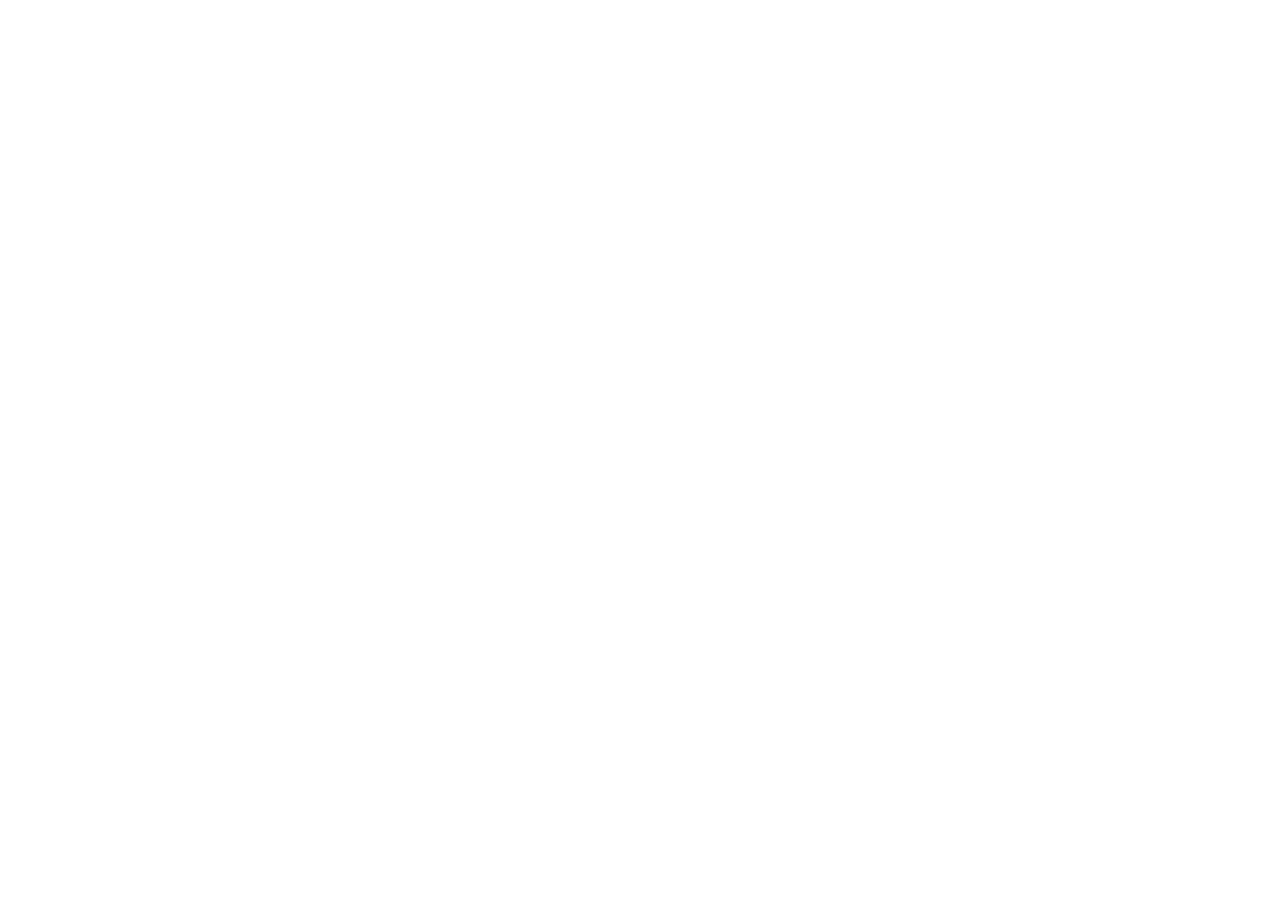
==== public/pages/test.html @ 9c972c70 "master" ====
<!DOCTYPE html>
<html lang="en">
<head>
    <meta charset="UTF-8">
    <meta http-equiv="X-UA-Compatible" content="IE=edge">
    <meta name="viewport" content="width=device-width, initial-scale=1.0">
    <title>Document</title>
    <link rel="stylesheet" href='../style/test-form.css'>
</head>
<body>
    <div class="all-form-test">
        <div class="progressbar" id='progressbar'>            
        </div> 
        <div class="question-form">
        </div>

        <div class="ansver-form">

        </div>
    </div>
    <script src='../js/testform.js'></script>
</body>
</html>
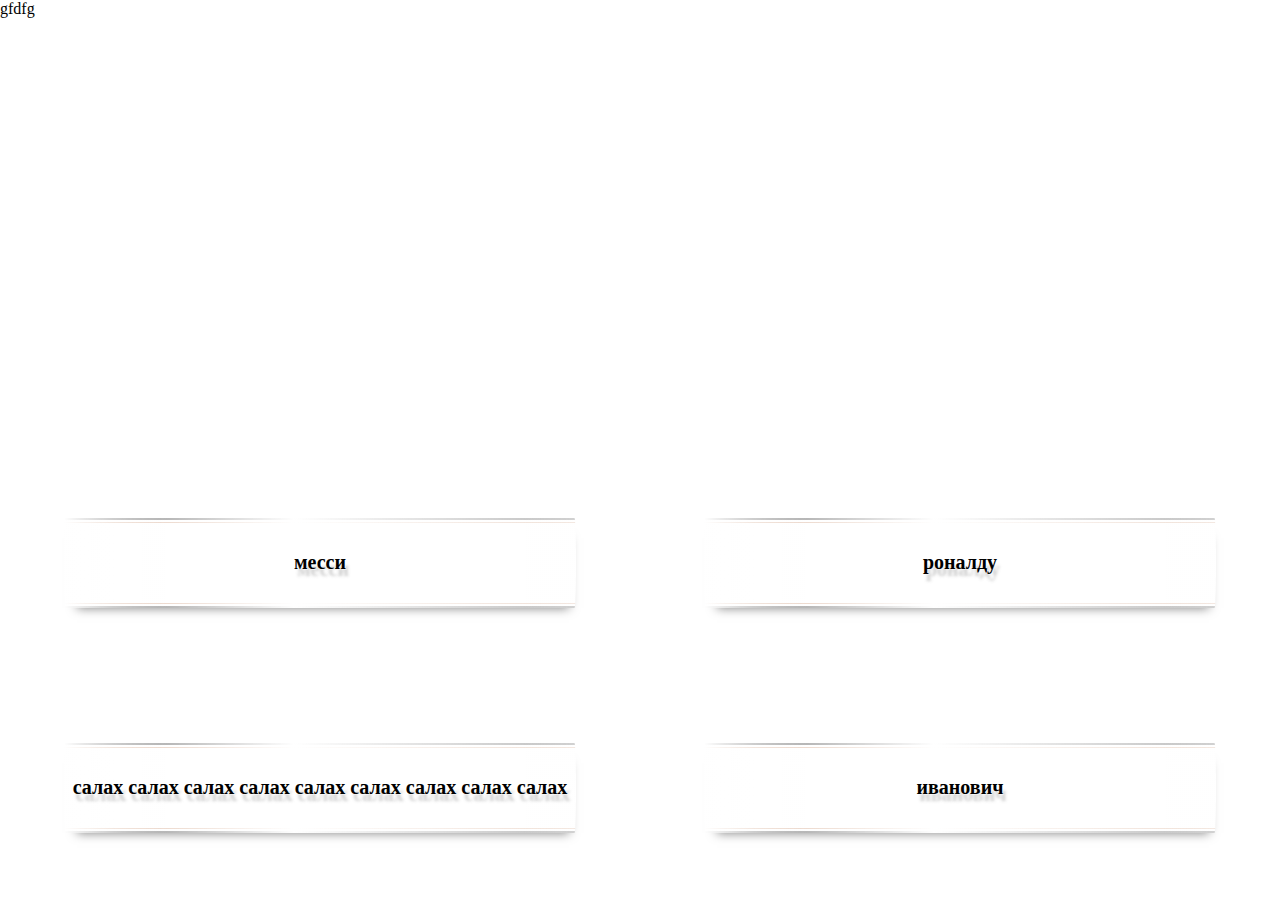
==== commit 43cec341: "master" ====
--- a/public/pages/test.html
+++ b/public/pages/test.html
@@ -12,10 +12,25 @@
         <div class="progressbar" id='progressbar'>            
         </div> 
         <div class="question-form">
+            gfdfg
         </div>
-
         <div class="ansver-form">
-
+            
+                <span class ='choise'id="selectA">
+                    месси
+                </span>
+                <span class ='choise' id="selectB">
+                    роналду
+                </span>
+          
+          
+                <span class ='choise' id="selectC">
+                    салах салах салах салах салах салах салах салах салах
+                </span>
+                <span class ='choise' id="selectD">
+                    иванович
+                </span>
+                       
         </div>
     </div>
     <script src='../js/testform.js'></script>
--- a/public/style/test-form.css
+++ b/public/style/test-form.css
@@ -0,0 +1,91 @@
+*{
+    margin: 0px;
+    padding: 0px;
+}
+body{
+    height: 100%;
+    width: 100%;
+}
+.all-form-test, .progressbar{
+    width: 100%;
+    height: 100%;    
+    background-repeat: no-repeat;
+    background-size: 100% 100%;
+    position: absolute;
+}
+
+.progressbar{
+    position: absolute;    
+    z-index: 1;
+    opacity: 60%;   
+    background-size: auto;
+    background-image: url('../images/test/texture.jpg');
+}
+.question-form{
+    position: relative;
+    z-index: 3;
+    background-repeat: no-repeat;
+    background-size: 100% 100%;
+    height: 50%;
+    width: 100%;
+}
+.ansver-form{
+    position: absolute;
+    display: flex;
+    flex-direction: row;
+    justify-content: space-around;
+    align-items: center;
+    flex-wrap: wrap;
+    z-index: 2;
+    height: 50%;
+    width: 100%;
+}
+
+.choise{
+    display: flex;
+    justify-content: center;
+    align-items: center;
+    width: 40%;
+    height: 20%;
+    font-size: 20px;
+    font-weight: 900;
+    text-align: center;
+}
+
+@media screen and (orientation:landscape) {
+     }
+
+
+@media screen and (orientation:portrait) {
+    .all-form-test{
+        background-image: url('../images/test/progres.jpg');
+    }
+}
+
+
+.choise {
+    font-weight: bold;
+    text-decoration: none;
+    text-shadow: rgba(255,255,255,.5) 1px 1px, rgba(100,100,100,.3) 3px 7px 3px;
+    user-select: none;
+    outline: none;
+    border-radius: 3px / 100%;
+    background-image:
+     linear-gradient(45deg, rgba(255,255,255,.0) 30%, rgba(255,255,255,.8), rgba(255,255,255,.0) 70%),
+     linear-gradient(to right, rgba(255,255,255,1), rgba(255,255,255,0) 20%, rgba(255,255,255,0) 90%, rgba(255,255,255,.3)),
+     linear-gradient(to right, rgba(125,125,125,1), rgba(255,255,255,.9) 45%, rgba(125,125,125,.5)),
+     linear-gradient(to right, rgba(125,125,125,1), rgba(255,255,255,.9) 45%, rgba(125,125,125,.5)),
+     linear-gradient(to right, rgba(223,190,170,1), rgba(255,255,255,.9) 45%, rgba(223,190,170,.5)),
+     linear-gradient(to right, rgba(223,190,170,1), rgba(255,255,255,.9) 45%, rgba(223,190,170,.5));
+    background-repeat: no-repeat;
+    background-size: 200% 100%, auto, 100% 2px, 100% 2px, 100% 1px, 100% 1px;
+    background-position: 200% 0, 0 0, 0 0, 0 100%, 0 4px, 0 calc(100% - 4px);
+    box-shadow: rgba(0,0,0,.5) 3px 10px 10px -10px;
+  }
+  .choise:hover {
+    transition: .5s linear;
+    background-position: -200% 0, 0 0, 0 0, 0 100%, 0 4px, 0 calc(100% - 4px);
+  }
+  .choise:active {
+    top: 1px;
+  }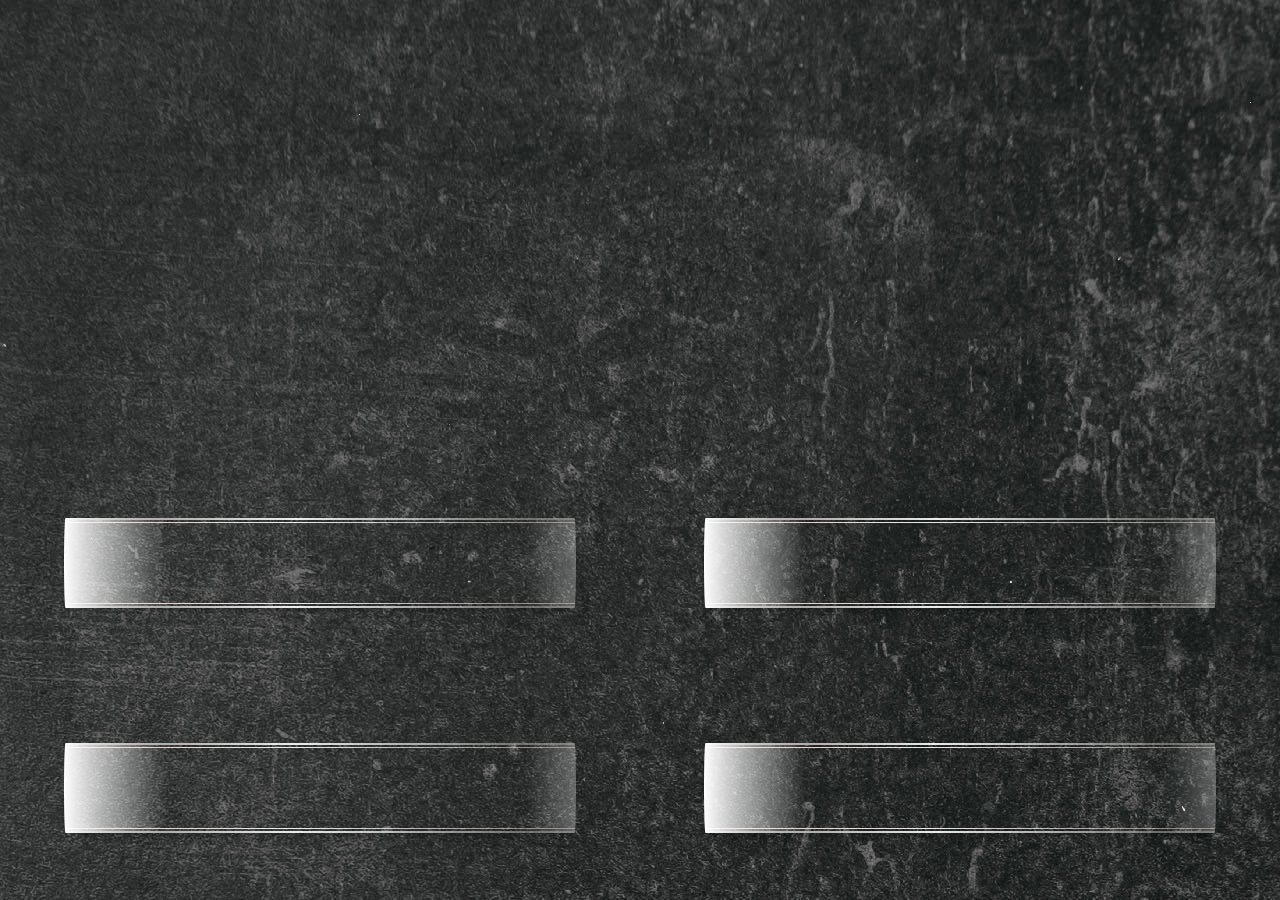
==== commit 6af2eabf: "master" ====
--- a/public/pages/test.html
+++ b/public/pages/test.html
@@ -6,31 +6,22 @@
     <meta name="viewport" content="width=device-width, initial-scale=1.0">
     <title>Document</title>
     <link rel="stylesheet" href='../style/test-form.css'>
+    <script src='../js/randomGenerator.js'></script>
 </head>
 <body>
     <div class="all-form-test">
         <div class="progressbar" id='progressbar'>            
         </div> 
         <div class="question-form">
-            gfdfg
+            <div class="question-text">
+            </div>
+           
         </div>
-        <div class="ansver-form">
-            
-                <span class ='choise'id="selectA">
-                    месси
-                </span>
-                <span class ='choise' id="selectB">
-                    роналду
-                </span>
-          
-          
-                <span class ='choise' id="selectC">
-                    салах салах салах салах салах салах салах салах салах
-                </span>
-                <span class ='choise' id="selectD">
-                    иванович
-                </span>
-                       
+        <div class="ansver-form">            
+                <span class ='choise'id="selectA"></span>
+                <span class ='choise' id="selectB"></span>
+                <span class ='choise' id="selectC"></span>
+                <span class ='choise' id="selectD"></span>                       
         </div>
     </div>
     <script src='../js/testform.js'></script>
--- a/public/style/test-form.css
+++ b/public/style/test-form.css
@@ -17,7 +17,7 @@
 .progressbar{
     position: absolute;    
     z-index: 1;
-    opacity: 60%;   
+    opacity: 100%;   
     background-size: auto;
     background-image: url('../images/test/texture.jpg');
 }
@@ -25,9 +25,14 @@
     position: relative;
     z-index: 3;
     background-repeat: no-repeat;
+    background-size: auto;
+    background-image: url('../images/test/question.png');
     background-size: 100% 100%;
     height: 50%;
     width: 100%;
+}
+.question-text{
+    padding: 15%;
 }
 .ansver-form{
     position: absolute;
@@ -41,36 +46,33 @@
     width: 100%;
 }
 
-.choise{
+@media screen and (orientation:landscape) {
+     }
+
+
+@media screen and (orientation:portrait) {
+    .all-form-test{
+        background-image: url('../images/test/progress.jpg');
+    }
+}
+
+.choise {
+    color:rgb(255, 255, 255);
     display: flex;
     justify-content: center;
     align-items: center;
     width: 40%;
     height: 20%;
     font-size: 20px;
-    font-weight: 900;
+    font-weight: 600;
     text-align: center;
-}
-
-@media screen and (orientation:landscape) {
-     }
-
-
-@media screen and (orientation:portrait) {
-    .all-form-test{
-        background-image: url('../images/test/progres.jpg');
-    }
-}
-
-
-.choise {
     font-weight: bold;
     text-decoration: none;
-    text-shadow: rgba(255,255,255,.5) 1px 1px, rgba(100,100,100,.3) 3px 7px 3px;
-    user-select: none;
+    text-shadow: -1px -1px 0 hsl(0, 0%, 0%),
+             -2px -2px 1px hsl(0, 0%, 0%);
     outline: none;
     border-radius: 3px / 100%;
-    background-image:
+    background-image:   
      linear-gradient(45deg, rgba(255,255,255,.0) 30%, rgba(255,255,255,.8), rgba(255,255,255,.0) 70%),
      linear-gradient(to right, rgba(255,255,255,1), rgba(255,255,255,0) 20%, rgba(255,255,255,0) 90%, rgba(255,255,255,.3)),
      linear-gradient(to right, rgba(125,125,125,1), rgba(255,255,255,.9) 45%, rgba(125,125,125,.5)),
@@ -81,6 +83,7 @@
     background-size: 200% 100%, auto, 100% 2px, 100% 2px, 100% 1px, 100% 1px;
     background-position: 200% 0, 0 0, 0 0, 0 100%, 0 4px, 0 calc(100% - 4px);
     box-shadow: rgba(0,0,0,.5) 3px 10px 10px -10px;
+    
   }
   .choise:hover {
     transition: .5s linear;
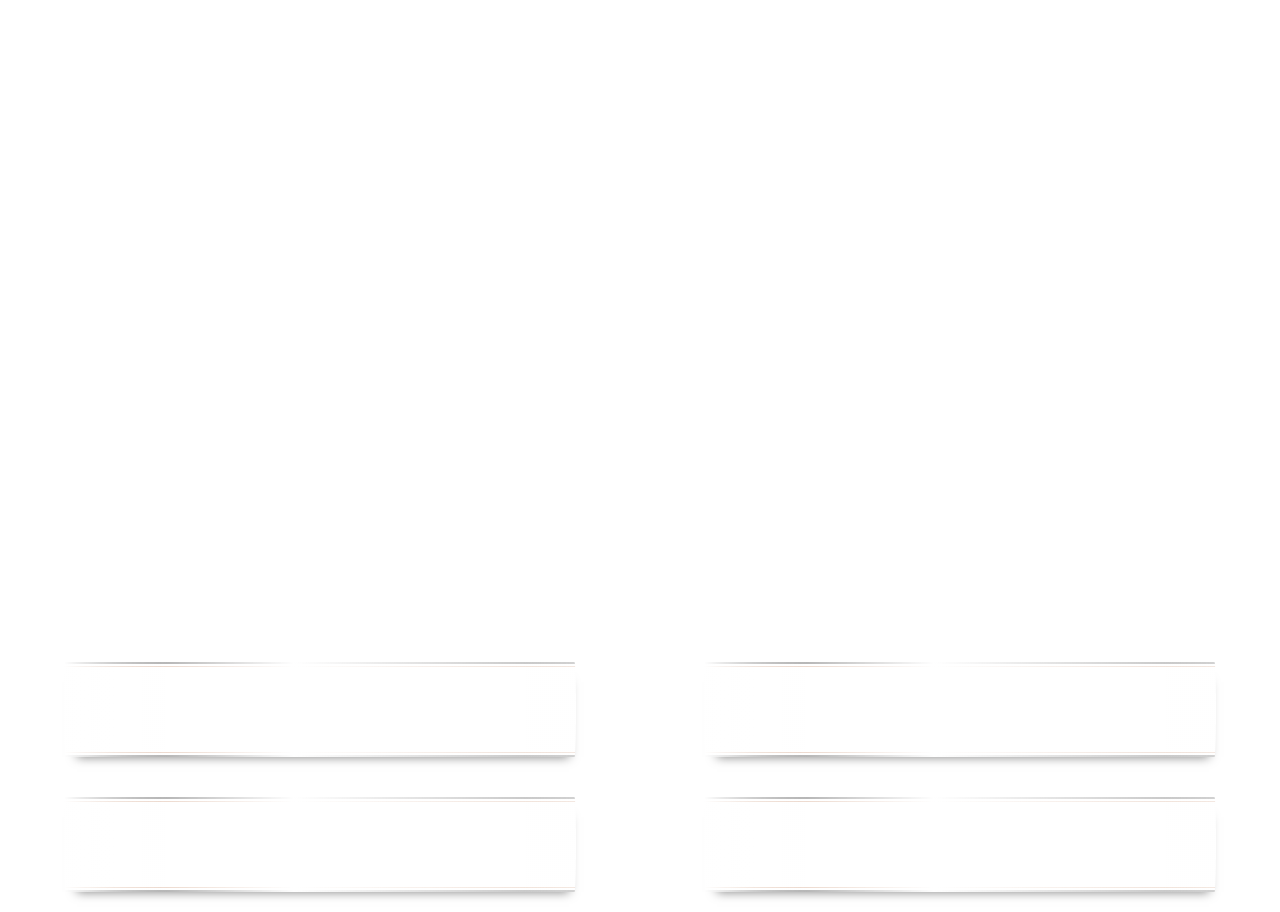
==== commit 87a3a65d: "master" ====
--- a/public/pages/test.html
+++ b/public/pages/test.html
@@ -10,20 +10,20 @@
 </head>
 <body>
     <div class="all-form-test">
-        <div class="progressbar" id='progressbar'>            
-        </div> 
+       
         <div class="question-form">
             <div class="question-text">
             </div>
            
         </div>
         <div class="ansver-form">            
-                <span class ='choise'id="selectA"></span>
+                <span class ='choise' id="selectA"></span>
                 <span class ='choise' id="selectB"></span>
                 <span class ='choise' id="selectC"></span>
-                <span class ='choise' id="selectD"></span>                       
+                <span class ='choise' id="selectD"></span>                        
         </div>
     </div>
     <script src='../js/testform.js'></script>
+  
 </body>
 </html>--- a/public/style/test-form.css
+++ b/public/style/test-form.css
@@ -1,27 +1,28 @@
+@font-face {
+	font-family: 'Kashima'; 
+	src: local('Kashima'),
+		url(../fonts/Mgnon.ttf); 
+}
 *{
     margin: 0px;
     padding: 0px;
+    font-family: 'Kashima'; 
 }
+
 body{
     height: 100%;
     width: 100%;
 }
-.all-form-test, .progressbar{
+.all-form-test{
     width: 100%;
     height: 100%;    
     background-repeat: no-repeat;
     background-size: 100% 100%;
     position: absolute;
 }
-
-.progressbar{
-    position: absolute;    
-    z-index: 1;
-    opacity: 100%;   
-    background-size: auto;
-    background-image: url('../images/test/texture.jpg');
-}
 .question-form{
+    margin-top: 10%;
+    margin-bottom: 5%;
     position: relative;
     z-index: 3;
     background-repeat: no-repeat;
@@ -32,7 +33,15 @@
     width: 100%;
 }
 .question-text{
-    padding: 15%;
+    display: flex;
+    align-items: center;
+    justify-content: center;
+    text-align: center;
+    width: 70%;
+    height: 100%;
+    margin: 0 15%;
+    font-size: 5vw;
+    font-weight: 700;
 }
 .ansver-form{
     position: absolute;
@@ -42,7 +51,7 @@
     align-items: center;
     flex-wrap: wrap;
     z-index: 2;
-    height: 50%;
+    height: 30%;
     width: 100%;
 }
 
@@ -57,19 +66,20 @@
 }
 
 .choise {
-    color:rgb(255, 255, 255);
+    
+    color:rgb(0, 0, 0);
+    font-size: 5vw;
     display: flex;
     justify-content: center;
     align-items: center;
     width: 40%;
-    height: 20%;
-    font-size: 20px;
+    height: 35%;
     font-weight: 600;
     text-align: center;
     font-weight: bold;
     text-decoration: none;
-    text-shadow: -1px -1px 0 hsl(0, 0%, 0%),
-             -2px -2px 1px hsl(0, 0%, 0%);
+    text-shadow: -1px -1px 0 hsl(0, 0%, 100%),
+             1px 1px 1px hsl(118, 87%, 26%);
     outline: none;
     border-radius: 3px / 100%;
     background-image:   
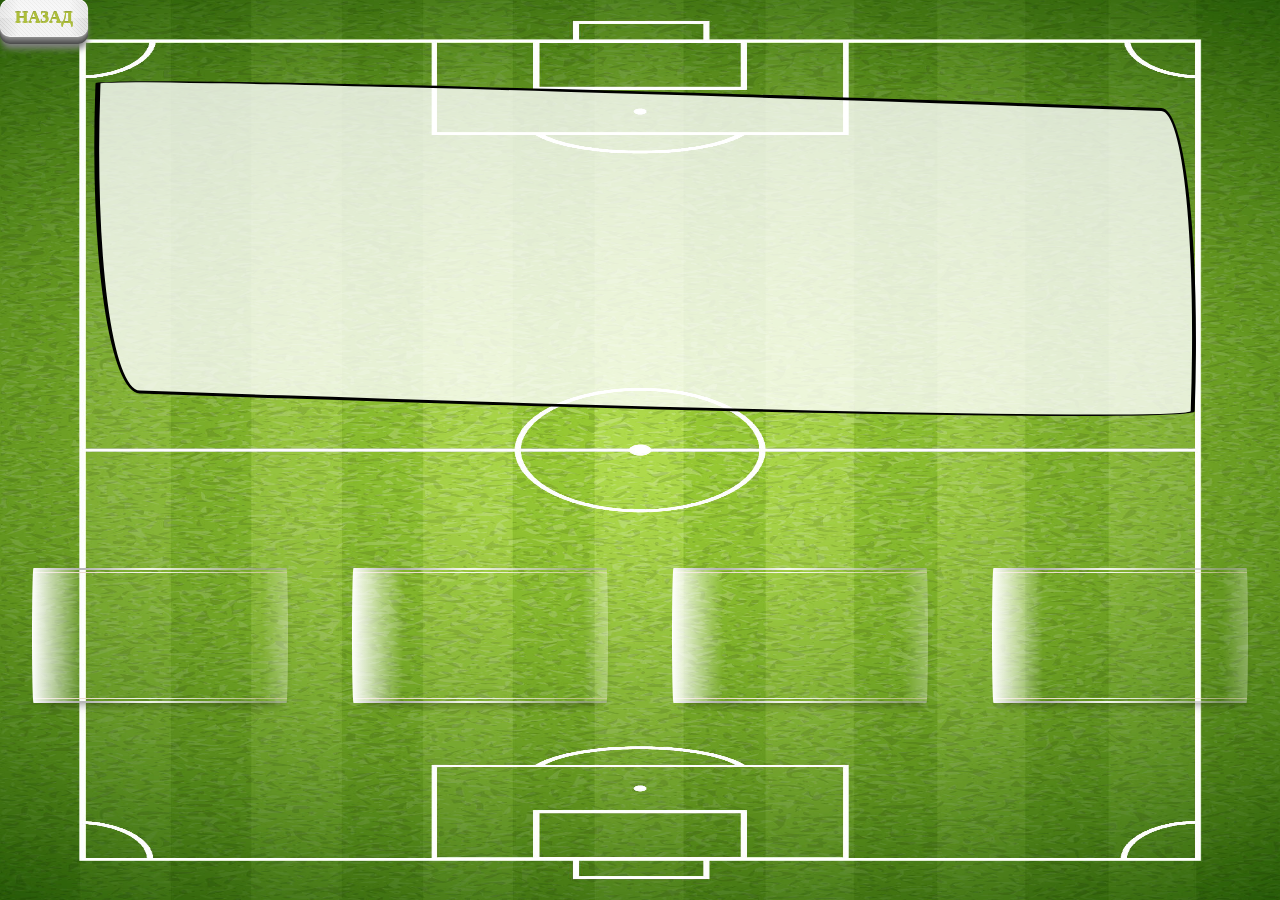
==== commit 1986eeba: "master" ====
--- a/public/pages/test.html
+++ b/public/pages/test.html
@@ -8,13 +8,15 @@
     <link rel="stylesheet" href='../style/test-form.css'>
     <script src='../js/randomGenerator.js'></script>
 </head>
-<body>
+<body> 
+    <a class="buttonBack">
+    <span id='buttonBack'>НАЗАД</span>
+    </a>
+    
     <div class="all-form-test">
-       
         <div class="question-form">
             <div class="question-text">
-            </div>
-           
+            </div>           
         </div>
         <div class="ansver-form">            
                 <span class ='choise' id="selectA"></span>
--- a/public/style/test-form.css
+++ b/public/style/test-form.css
@@ -13,60 +13,8 @@
     height: 100%;
     width: 100%;
 }
-.all-form-test{
-    width: 100%;
-    height: 100%;    
-    background-repeat: no-repeat;
-    background-size: 100% 100%;
-    position: absolute;
-}
-.question-form{
-    margin-top: 10%;
-    margin-bottom: 5%;
-    position: relative;
-    z-index: 3;
-    background-repeat: no-repeat;
-    background-size: auto;
-    background-image: url('../images/test/question.png');
-    background-size: 100% 100%;
-    height: 50%;
-    width: 100%;
-}
-.question-text{
-    display: flex;
-    align-items: center;
-    justify-content: center;
-    text-align: center;
-    width: 70%;
-    height: 100%;
-    margin: 0 15%;
-    font-size: 5vw;
-    font-weight: 700;
-}
-.ansver-form{
-    position: absolute;
-    display: flex;
-    flex-direction: row;
-    justify-content: space-around;
-    align-items: center;
-    flex-wrap: wrap;
-    z-index: 2;
-    height: 30%;
-    width: 100%;
-}
-
-@media screen and (orientation:landscape) {
-     }
-
-
-@media screen and (orientation:portrait) {
-    .all-form-test{
-        background-image: url('../images/test/progress.jpg');
-    }
-}
-
-.choise {
-    
+
+.choise {    
     color:rgb(0, 0, 0);
     font-size: 5vw;
     display: flex;
@@ -101,4 +49,210 @@
   }
   .choise:active {
     top: 1px;
-  }+  }
+
+  /* горизонтальная ориентация*/
+
+@media screen and (orientation:landscape) {
+    .all-form-test{
+        width: 100%;
+        height: 100%;    
+        background-repeat: no-repeat;
+        background-size: 100% 100%;
+        position: absolute;
+        background-image: url('../images/test/progress.jpg');
+    }
+    .choise{
+        height: 50%;
+        width: 20%;
+        font-size: 4vw;
+    }
+    .question-form{
+        position: relative;
+        z-index: 3;
+        background: rgba(255, 255, 255, 0.8);
+        margin: 7%;
+        height: 35%;
+        width: 86%;
+        border: solid black;
+        border-width: 3px 4px 3px 5px;
+        border-radius:95% 4% 92% 5%/4% 95% 6% 95%;
+        transform: rotate(2deg);
+    }
+    .question-text{
+        display: flex;
+        align-items: center;
+        justify-content: center;
+        text-align: center;
+        width: 100%;
+        height: 100%;
+        font-size: 5vw;
+        font-weight: 700;
+    }
+    .ansver-form{
+        position: absolute;
+        display: flex;
+        flex-direction: row;
+        justify-content: space-around;
+        align-items: center;
+        flex-wrap: wrap;
+        z-index: 2;
+        height: 30%;
+        width: 100%;
+    }
+}
+
+
+  /* вертикальная ориентация*/
+@media screen and (orientation:portrait) {
+    
+    .all-form-test{
+        background-image: url('../images/test/progress.jpg');
+        width: 100%;
+        height: 100%;    
+        background-repeat: no-repeat;
+        background-size: 100% 100%;
+        position: absolute;
+    }
+    .question-form{
+        margin-top: 10%;
+        margin-bottom: 5%;
+        position: relative;
+        z-index: 3;
+        background-repeat: no-repeat;
+        background-size: auto;
+        background-image: url('../images/test/question.png');
+        background-size: 100% 100%;
+        height: 50%;
+        width: 100%;
+    }
+    .question-text{
+        display: flex;
+        align-items: center;
+        justify-content: center;
+        text-align: center;
+        width: 70%;
+        height: 100%;
+        margin: 0 15%;
+        font-size: 5vw;
+        font-weight: 700;
+    }
+    .ansver-form{
+        position: absolute;
+        display: flex;
+        flex-direction: row;
+        justify-content: space-around;
+        align-items: center;
+        flex-wrap: wrap;
+        z-index: 2;
+        height: 30%;
+        width: 100%;
+    }
+}
+
+
+
+.buttonBack {
+    position: fixed; 
+    display: inline-block;
+    margin: 0 auto;
+    z-index: 5;
+    -webkit-border-radius: 10px;
+    -webkit-box-shadow: 
+        0px 3px rgba(128,128,128,1), /* gradient effects */
+        0px 4px rgba(118,118,118,1),
+        0px 5px rgba(108,108,108,1),
+        0px 6px rgba(98,98,98,1),
+        0px 7px rgba(88,88,88,1),
+        0px 8px rgba(78,78,78,1),
+        0px 14px 6px -1px rgba(128,128,128,1); /* shadow */
+    
+    -webkit-transition: -webkit-box-shadow .1s ease-in-out;
+} 
+
+.buttonBack span {
+    background-color: #E8E8E8;    
+    background-image: 
+        /* gloss gradient */
+        -webkit-gradient(
+            linear, 
+            left bottom, 
+            left top, 
+            color-stop(50%,rgba(255,255,255,0)), 
+            color-stop(50%,rgba(255,255,255,0.3)), 
+            color-stop(100%,rgba(255,255,255,0.2))),
+        
+        /* dark outside gradient */
+        -webkit-gradient(
+            linear, 
+            left top, 
+            right top, 
+            color-stop(0%,rgba(210,210,210,0.3)), 
+            color-stop(20%,rgba(210,210,210,0)), 
+            color-stop(80%,rgba(210,210,210,0)), 
+            color-stop(100%,rgba(210,210,210,0.3))),
+        
+        /* light inner gradient */
+        -webkit-gradient(
+            linear, 
+            left top, 
+            right top, 
+            color-stop(0%,rgba(255,255,255,0)), 
+            color-stop(20%,rgba(255,255,255,0.5)), 
+            color-stop(80%,rgba(255,255,255,0.5)), 
+            color-stop(100%,rgba(255,255,255,0))),        
+        
+        /* diagonal line pattern */
+        -webkit-gradient(
+            linear, 
+            0% 100%, 
+            100% 0%, 
+            color-stop(0%,rgba(255,255,255,0)), 
+            color-stop(40%,rgba(255,255,255,0)), 
+            color-stop(40%,#D2D2D1), 
+            color-stop(60%,#D2D2D1), 
+            color-stop(60%,rgba(255,255,255,0)), 
+            color-stop(100%,rgba(255,255,255,0)));
+    
+        -webkit-box-shadow:
+            0px -1px #fff, /* top highlight */
+            0px 1px 1px #FFFFFF; /* bottom edge */
+    
+    -webkit-background-size: 100%, 100%, 100%, 4px 4px;
+    
+    -webkit-border-radius: 10px;
+    -webkit-transition: -webkit-transform .1s ease-in-out;
+    
+    display: inline-block;
+    padding: 8px 15px 8px 15px;
+    
+   
+    color: #AEBF3B;
+    text-transform: uppercase;
+    font-family: 'TradeGothicLTStd-BdCn20','PT Sans Narrow';
+    font-weight: 700;
+    font-size: 17px;
+    text-shadow: 0px -1px #97A63A;
+    
+}
+
+        .buttonBack span:hover {
+            color: rgb(244, 248, 1);
+            text-shadow: 0px 1px #fff, 0px -1px #262F33;
+            cursor: pointer;
+        }
+
+        .buttonBack:active {
+            -webkit-box-shadow: 
+                0px 3px rgba(128,128,128,1),
+                0px 4px rgba(118,118,118,1),
+                0px 5px rgba(108,108,108,1),
+                0px 6px rgba(98,98,98,1),
+                0px 7px rgba(88,88,88,1),
+                0px 8px rgba(78,78,78,1),
+                0px 10px 2px 0px rgba(128,128,128,.6); /* shadow */
+        }
+
+        .buttonBack:active span{
+            -webkit-transform: translate(0, 5px); /* depth of button press */
+        }
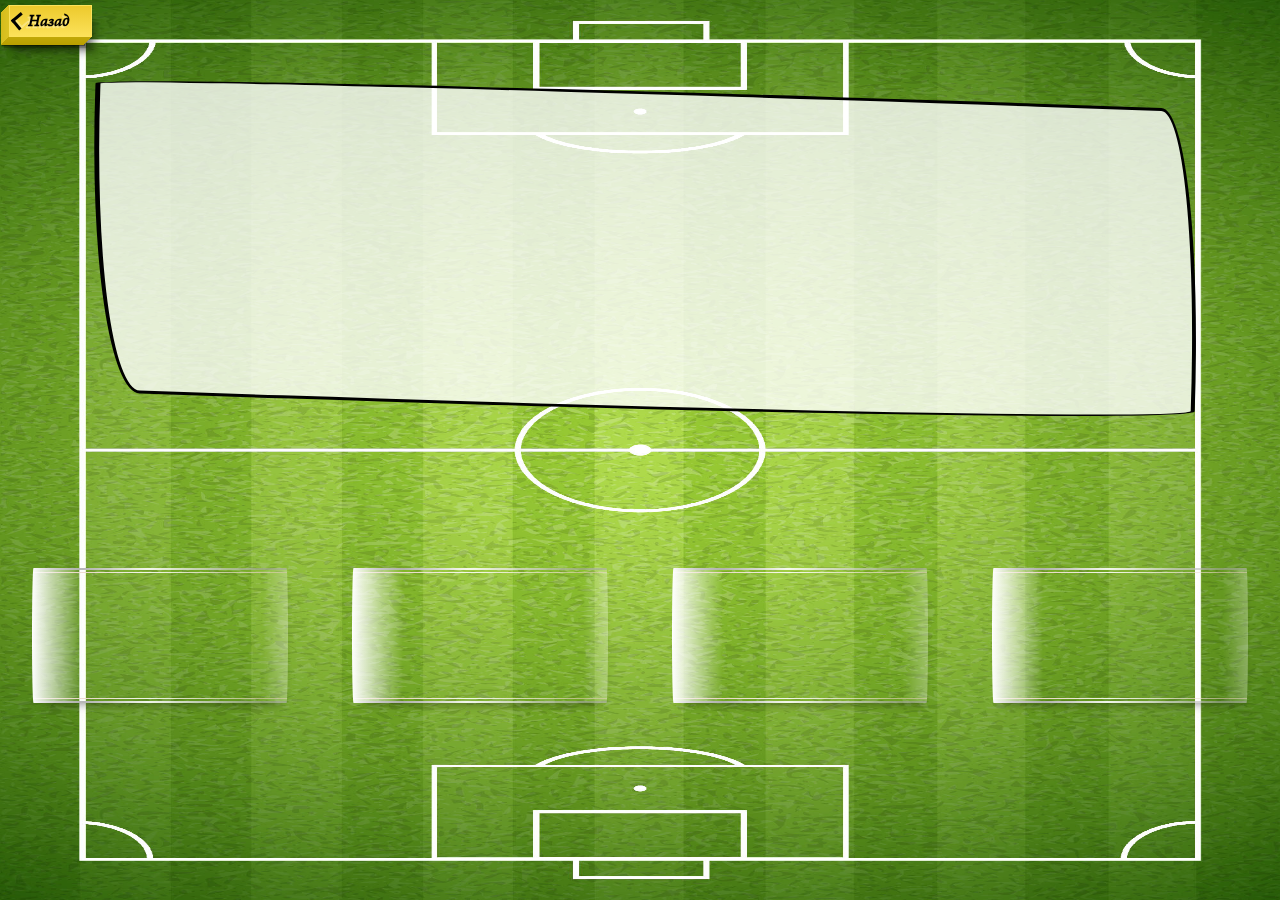
==== commit 03d865d0: "master" ====
--- a/public/pages/test.html
+++ b/public/pages/test.html
@@ -9,9 +9,7 @@
     <script src='../js/randomGenerator.js'></script>
 </head>
 <body> 
-    <a class="buttonBack">
-    <span id='buttonBack'>НАЗАД</span>
-    </a>
+    <a href="#" class="button20">Назад</a>
     
     <div class="all-form-test">
         <div class="question-form">
--- a/public/style/test-form.css
+++ b/public/style/test-form.css
@@ -152,107 +152,56 @@
 
 
 
-.buttonBack {
-    position: fixed; 
+/*кнопка*//*кнопка*//*кнопка*//*кнопка*//*кнопка*//*кнопка*//*кнопка*//*кнопка*//*кнопка*//*кнопка*//*кнопка*//*кнопка*//*кнопка*//*кнопка*//*кнопка*/
+a.button20 {
+    position: fixed;
+    top: 5px;
+    left: 9px;
+    z-index: 5;
     display: inline-block;
-    margin: 0 auto;
-    z-index: 5;
-    -webkit-border-radius: 10px;
-    -webkit-box-shadow: 
-        0px 3px rgba(128,128,128,1), /* gradient effects */
-        0px 4px rgba(118,118,118,1),
-        0px 5px rgba(108,108,108,1),
-        0px 6px rgba(98,98,98,1),
-        0px 7px rgba(88,88,88,1),
-        0px 8px rgba(78,78,78,1),
-        0px 14px 6px -1px rgba(128,128,128,1); /* shadow */
-    
-    -webkit-transition: -webkit-box-shadow .1s ease-in-out;
-} 
-
-.buttonBack span {
-    background-color: #E8E8E8;    
-    background-image: 
-        /* gloss gradient */
-        -webkit-gradient(
-            linear, 
-            left bottom, 
-            left top, 
-            color-stop(50%,rgba(255,255,255,0)), 
-            color-stop(50%,rgba(255,255,255,0.3)), 
-            color-stop(100%,rgba(255,255,255,0.2))),
-        
-        /* dark outside gradient */
-        -webkit-gradient(
-            linear, 
-            left top, 
-            right top, 
-            color-stop(0%,rgba(210,210,210,0.3)), 
-            color-stop(20%,rgba(210,210,210,0)), 
-            color-stop(80%,rgba(210,210,210,0)), 
-            color-stop(100%,rgba(210,210,210,0.3))),
-        
-        /* light inner gradient */
-        -webkit-gradient(
-            linear, 
-            left top, 
-            right top, 
-            color-stop(0%,rgba(255,255,255,0)), 
-            color-stop(20%,rgba(255,255,255,0.5)), 
-            color-stop(80%,rgba(255,255,255,0.5)), 
-            color-stop(100%,rgba(255,255,255,0))),        
-        
-        /* diagonal line pattern */
-        -webkit-gradient(
-            linear, 
-            0% 100%, 
-            100% 0%, 
-            color-stop(0%,rgba(255,255,255,0)), 
-            color-stop(40%,rgba(255,255,255,0)), 
-            color-stop(40%,#D2D2D1), 
-            color-stop(60%,#D2D2D1), 
-            color-stop(60%,rgba(255,255,255,0)), 
-            color-stop(100%,rgba(255,255,255,0)));
-    
-        -webkit-box-shadow:
-            0px -1px #fff, /* top highlight */
-            0px 1px 1px #FFFFFF; /* bottom edge */
-    
-    -webkit-background-size: 100%, 100%, 100%, 4px 4px;
-    
-    -webkit-border-radius: 10px;
-    -webkit-transition: -webkit-transform .1s ease-in-out;
-    
-    display: inline-block;
-    padding: 8px 15px 8px 15px;
-    
-   
-    color: #AEBF3B;
-    text-transform: uppercase;
-    font-family: 'TradeGothicLTStd-BdCn20','PT Sans Narrow';
-    font-weight: 700;
-    font-size: 17px;
-    text-shadow: 0px -1px #97A63A;
-    
-}
-
-        .buttonBack span:hover {
-            color: rgb(244, 248, 1);
-            text-shadow: 0px 1px #fff, 0px -1px #262F33;
-            cursor: pointer;
-        }
-
-        .buttonBack:active {
-            -webkit-box-shadow: 
-                0px 3px rgba(128,128,128,1),
-                0px 4px rgba(118,118,118,1),
-                0px 5px rgba(108,108,108,1),
-                0px 6px rgba(98,98,98,1),
-                0px 7px rgba(88,88,88,1),
-                0px 8px rgba(78,78,78,1),
-                0px 10px 2px 0px rgba(128,128,128,.6); /* shadow */
-        }
-
-        .buttonBack:active span{
-            -webkit-transform: translate(0, 5px); /* depth of button press */
-        }
+    font-weight: bold;
+    color: #000;
+    text-align: right;
+    text-decoration: none;
+    text-shadow: -2px 2px rgba(255,255,255,.3);
+    line-height: 1.1;
+    padding: .5em 1.4em .4em 1.2em;
+    background: linear-gradient(#ecc92b, #fce25b);
+    box-shadow:
+     0 0 0 1px #fce25b inset,
+     -1px 0px rgb(220,195,35), -1px 1px rgb(192,167,7),
+     -2px 1px rgb(219,194,34), -2px 2px rgb(191,166,6),
+     -3px 2px rgb(218,193,33), -3px 3px rgb(190,165,5),
+     -4px 3px rgb(217,192,32), -4px 4px rgb(189,164,4),
+     -5px 4px rgb(216,191,31), -5px 5px rgb(188,163,3),
+     -6px 5px rgb(215,190,30), -6px 6px rgb(187,162,2),
+     -7px 6px rgb(214,189,29), -7px 7px rgb(186,161,1),
+     -8px 7px rgb(213,188,28), -8px 8px rgb(185,160,0),
+     -7px 9px 1px rgba(0,0,0,.4),
+     -5px 11px 1px rgba(0,0,0,.2),
+     -1px 13px 4px rgba(0,0,0,.2),
+     4px 16px 7px rgba(0,0,0,.3);
+    transition: .4s;
+  }
+  a.button20:active {
+    box-shadow: none;
+    -webkit-transform: translate(-7px, 8px);
+    transform: translate(-7px, 8px);
+  }
+  a.button20:after {
+    content: "";
+    position: absolute;
+    top: calc(50% - .8em/2);
+    left: .3em;
+    -webkit-transform: rotate(140deg);
+    transform: rotate(140deg);
+    border: .19em solid;
+    border-top: none;
+    border-left: none;
+    width: .6em;
+    height: .6em;
+    box-shadow: inset -2px 2px rgba(255,255,255,.3);
+  }
+
+
+   /*прогресс бар*/   /*прогресс бар*/   /*прогресс бар*/   /*прогресс бар*/   /*прогресс бар*/   /*прогресс бар*/   /*прогресс бар*/   /*прогресс бар*/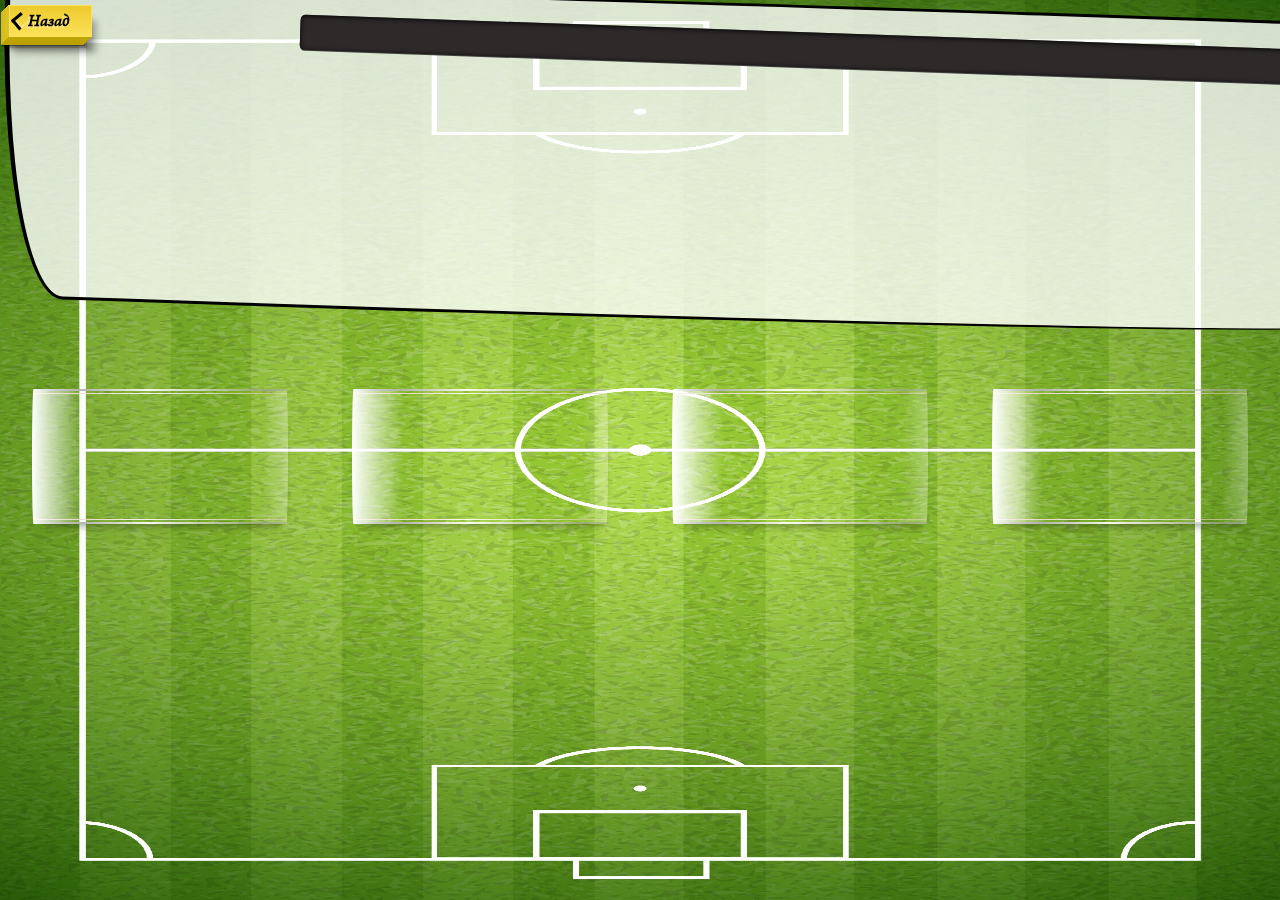
==== commit 8c81a79a: "master" ====
--- a/public/pages/test.html
+++ b/public/pages/test.html
@@ -8,14 +8,19 @@
     <link rel="stylesheet" href='../style/test-form.css'>
     <script src='../js/randomGenerator.js'></script>
 </head>
-<body> 
-    <a href="#" class="button20">Назад</a>
-    
+<body>   
+        <a class="buttonBack">Назад</a>   
+      <!--  <div class="area">00:20</div>-->
     <div class="all-form-test">
+        
         <div class="question-form">
+            <div class="progress-bar orange stripes">
+                <span id='progres-span'style="width: 0%"></span>
+            </div>
             <div class="question-text">
             </div>           
         </div>
+        
         <div class="ansver-form">            
                 <span class ='choise' id="selectA"></span>
                 <span class ='choise' id="selectB"></span>
--- a/public/style/test-form.css
+++ b/public/style/test-form.css
@@ -68,10 +68,12 @@
         font-size: 4vw;
     }
     .question-form{
+        padding-left: 10%;
+        padding-right: 10%;
         position: relative;
         z-index: 3;
         background: rgba(255, 255, 255, 0.8);
-        margin: 7%;
+       
         height: 35%;
         width: 86%;
         border: solid black;
@@ -116,7 +118,6 @@
     }
     .question-form{
         margin-top: 10%;
-        margin-bottom: 5%;
         position: relative;
         z-index: 3;
         background-repeat: no-repeat;
@@ -132,7 +133,7 @@
         justify-content: center;
         text-align: center;
         width: 70%;
-        height: 100%;
+        height: 90%;
         margin: 0 15%;
         font-size: 5vw;
         font-weight: 700;
@@ -151,9 +152,14 @@
 }
 
 
-
+.back-and-progres{
+    display: flex;
+    position: fixed;
+    z-index: 6;
+    width: 100vw;
+}
 /*кнопка*//*кнопка*//*кнопка*//*кнопка*//*кнопка*//*кнопка*//*кнопка*//*кнопка*//*кнопка*//*кнопка*//*кнопка*//*кнопка*//*кнопка*//*кнопка*//*кнопка*/
-a.button20 {
+a.buttonBack {
     position: fixed;
     top: 5px;
     left: 9px;
@@ -183,12 +189,12 @@
      4px 16px 7px rgba(0,0,0,.3);
     transition: .4s;
   }
-  a.button20:active {
+  a.buttonBack:active {
     box-shadow: none;
     -webkit-transform: translate(-7px, 8px);
     transform: translate(-7px, 8px);
   }
-  a.button20:after {
+  a.buttonBack:after {
     content: "";
     position: absolute;
     top: calc(50% - .8em/2);
@@ -204,4 +210,97 @@
   }
 
 
-   /*прогресс бар*/   /*прогресс бар*/   /*прогресс бар*/   /*прогресс бар*/   /*прогресс бар*/   /*прогресс бар*/   /*прогресс бар*/   /*прогресс бар*/+   /*прогресс бар*/   /*прогресс бар*/   /*прогресс бар*/   /*прогресс бар*/   /*прогресс бар*/   /*прогресс бар*/   /*прогресс бар*/   /*прогресс бар*/
+   .progress-bar {
+    position: fixed;
+    top:8%;
+    margin: 0 12%;
+    z-index: 6;
+    background-color: #2e2a2a;
+    height: 25px;
+    padding: 5px;
+    width: 78%;
+    -moz-border-radius: 5px;
+    -webkit-border-radius: 5px;
+    border-radius: 5px;
+    -moz-box-shadow: 0 1px 5px #000 inset, 0 1px 0 #444;
+    -webkit-box-shadow: 0 1px 5px #000 inset, 0 1px 0 #444;
+    box-shadow: 0 1px 5px #000 inset, 0 1px 0 #444;
+}
+
+.progress-bar span {
+    display: inline-block;
+    height: 100%;
+    -moz-border-radius: 3px;
+    -webkit-border-radius: 3px;
+    border-radius: 3px;
+    -moz-box-shadow: 0 1px 0 rgba(255, 255, 255, .5) inset;
+    -webkit-box-shadow: 0 1px 0 rgba(255, 255, 255, .5) inset;
+    box-shadow: 0 1px 0 rgba(255, 255, 255, .5) inset;
+    -webkit-transition: width .4s ease-in-out;
+    -moz-transition: width .4s ease-in-out;
+    -ms-transition: width .4s ease-in-out;
+    -o-transition: width .4s ease-in-out;
+    transition: width .4s ease-in-out;
+}
+.blue span {
+    background-color: #34c2e3;
+}
+
+.orange span {
+    background-color: #fecf23;
+    background-image: -webkit-gradient(linear, left top, left bottom, from(#fecf23), to(#fd9215));
+    background-image: -webkit-linear-gradient(top, #fecf23, #fd9215);
+    background-image: -moz-linear-gradient(top, #fecf23, #fd9215);
+    background-image: -ms-linear-gradient(top, #fecf23, #fd9215);
+    background-image: -o-linear-gradient(top, #fecf23, #fd9215);
+    background-image: linear-gradient(top, #fecf23, #fd9215);
+}      
+
+.green span {
+    background-color: #a5df41;
+    background-image: -webkit-gradient(linear, left top, left bottom, from(#a5df41), to(#4ca916));
+    background-image: -webkit-linear-gradient(top, #a5df41, #4ca916);
+    background-image: -moz-linear-gradient(top, #a5df41, #4ca916);
+    background-image: -ms-linear-gradient(top, #a5df41, #4ca916);
+    background-image: -o-linear-gradient(top, #a5df41, #4ca916);
+    background-image: linear-gradient(top, #a5df41, #4ca916);
+}
+
+
+
+/*так просто */
+.area {
+ background-color: black;
+  text-align: center;
+  font-size: 6.5em;
+  color: #fff;
+  letter-spacing: -7px;
+  font-weight: 700;
+  text-transform: uppercase;
+  animation: blur 1.5s ease-out infinite;
+  text-shadow: 0px 0px 5px #fff, 0px 0px 7px #fff;
+}
+
+@keyframes blur {
+  from {
+    text-shadow:0px 0px 10px #fff,
+      0px 0px 10px #fff, 
+      0px 0px 25px #fff,
+      0px 0px 25px #fff,
+      0px 0px 25px #fff,
+      0px 0px 25px #fff,
+      0px 0px 25px #fff,
+      0px 0px 25px #fff,
+      0px 0px 50px #fff,
+      0px 0px 50px #fff,
+      0px 0px 50px #7B96B8,
+      0px 0px 150px #7B96B8,
+      0px 10px 100px #7B96B8,
+      0px 10px 100px #7B96B8,
+      0px 10px 100px #7B96B8,
+      0px 10px 100px #7B96B8,
+      0px -10px 100px #7B96B8,
+      0px -10px 100px #7B96B8;
+  }
+}
